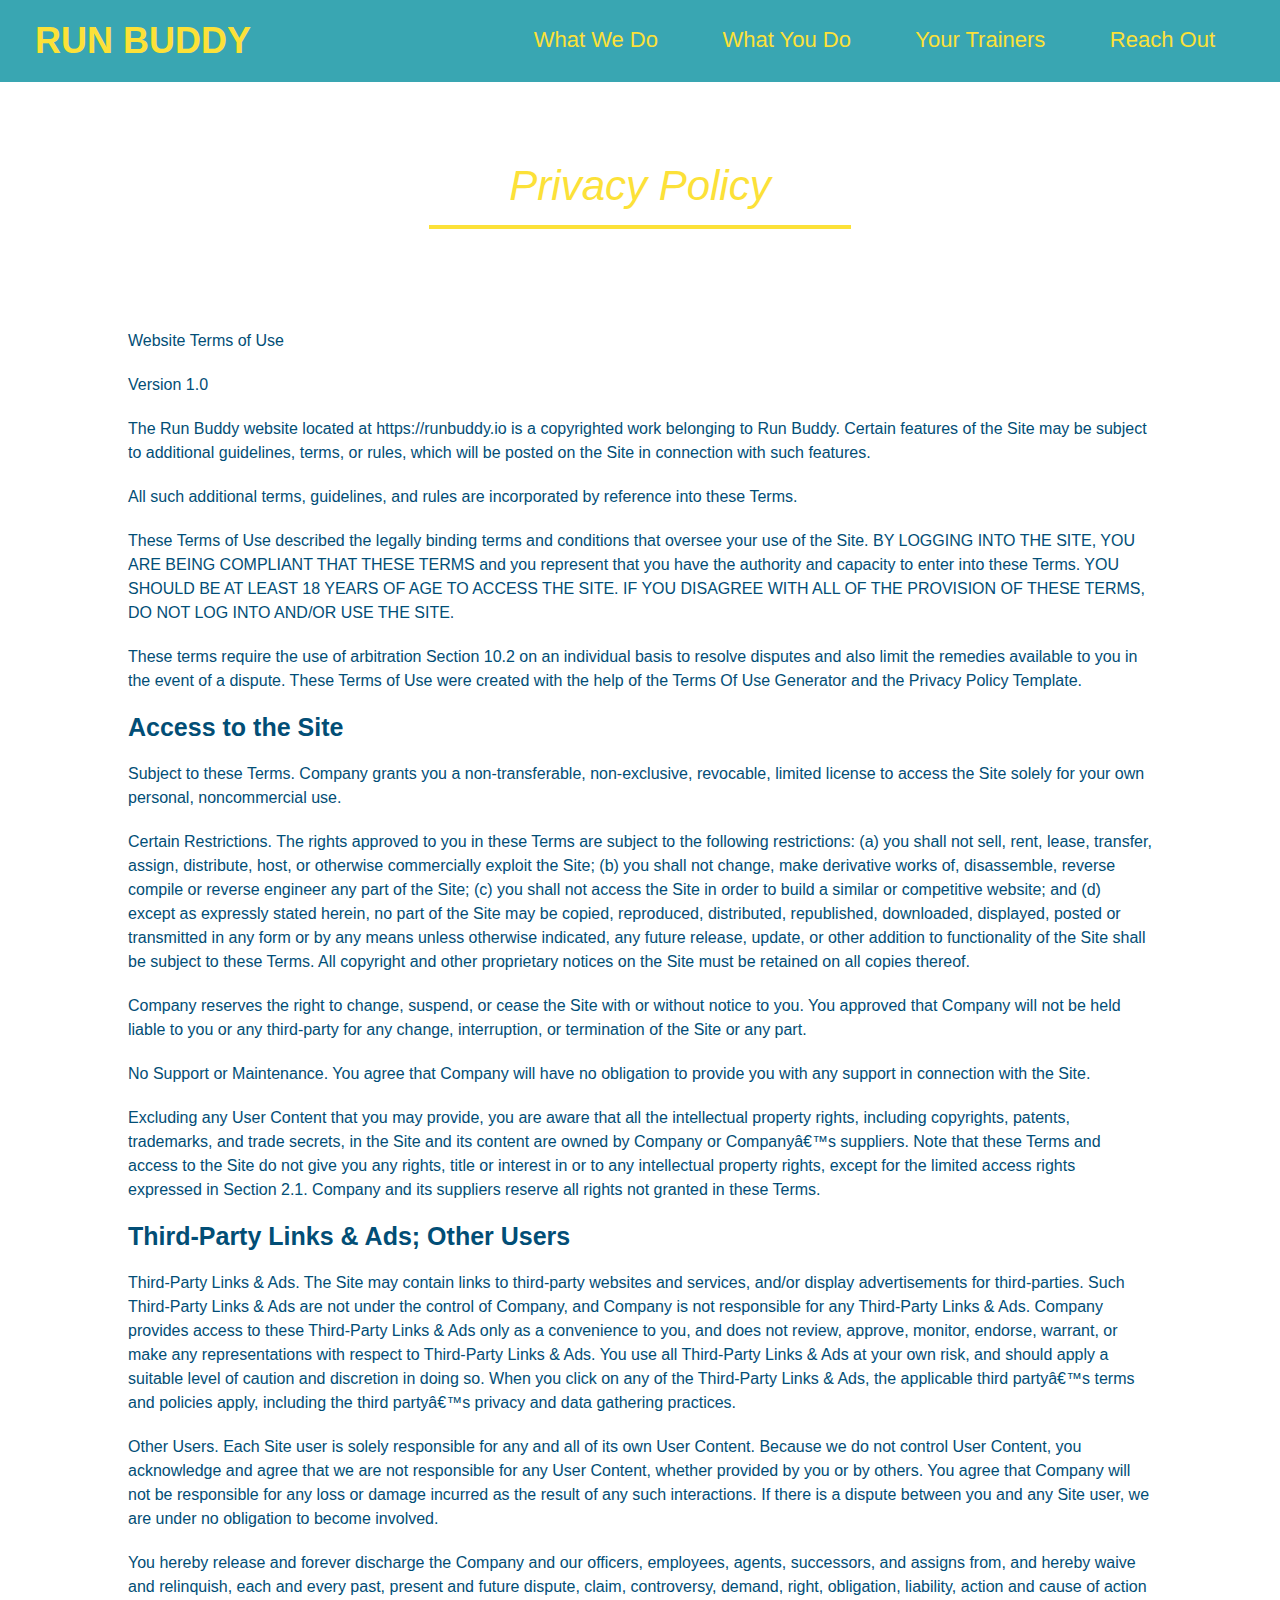
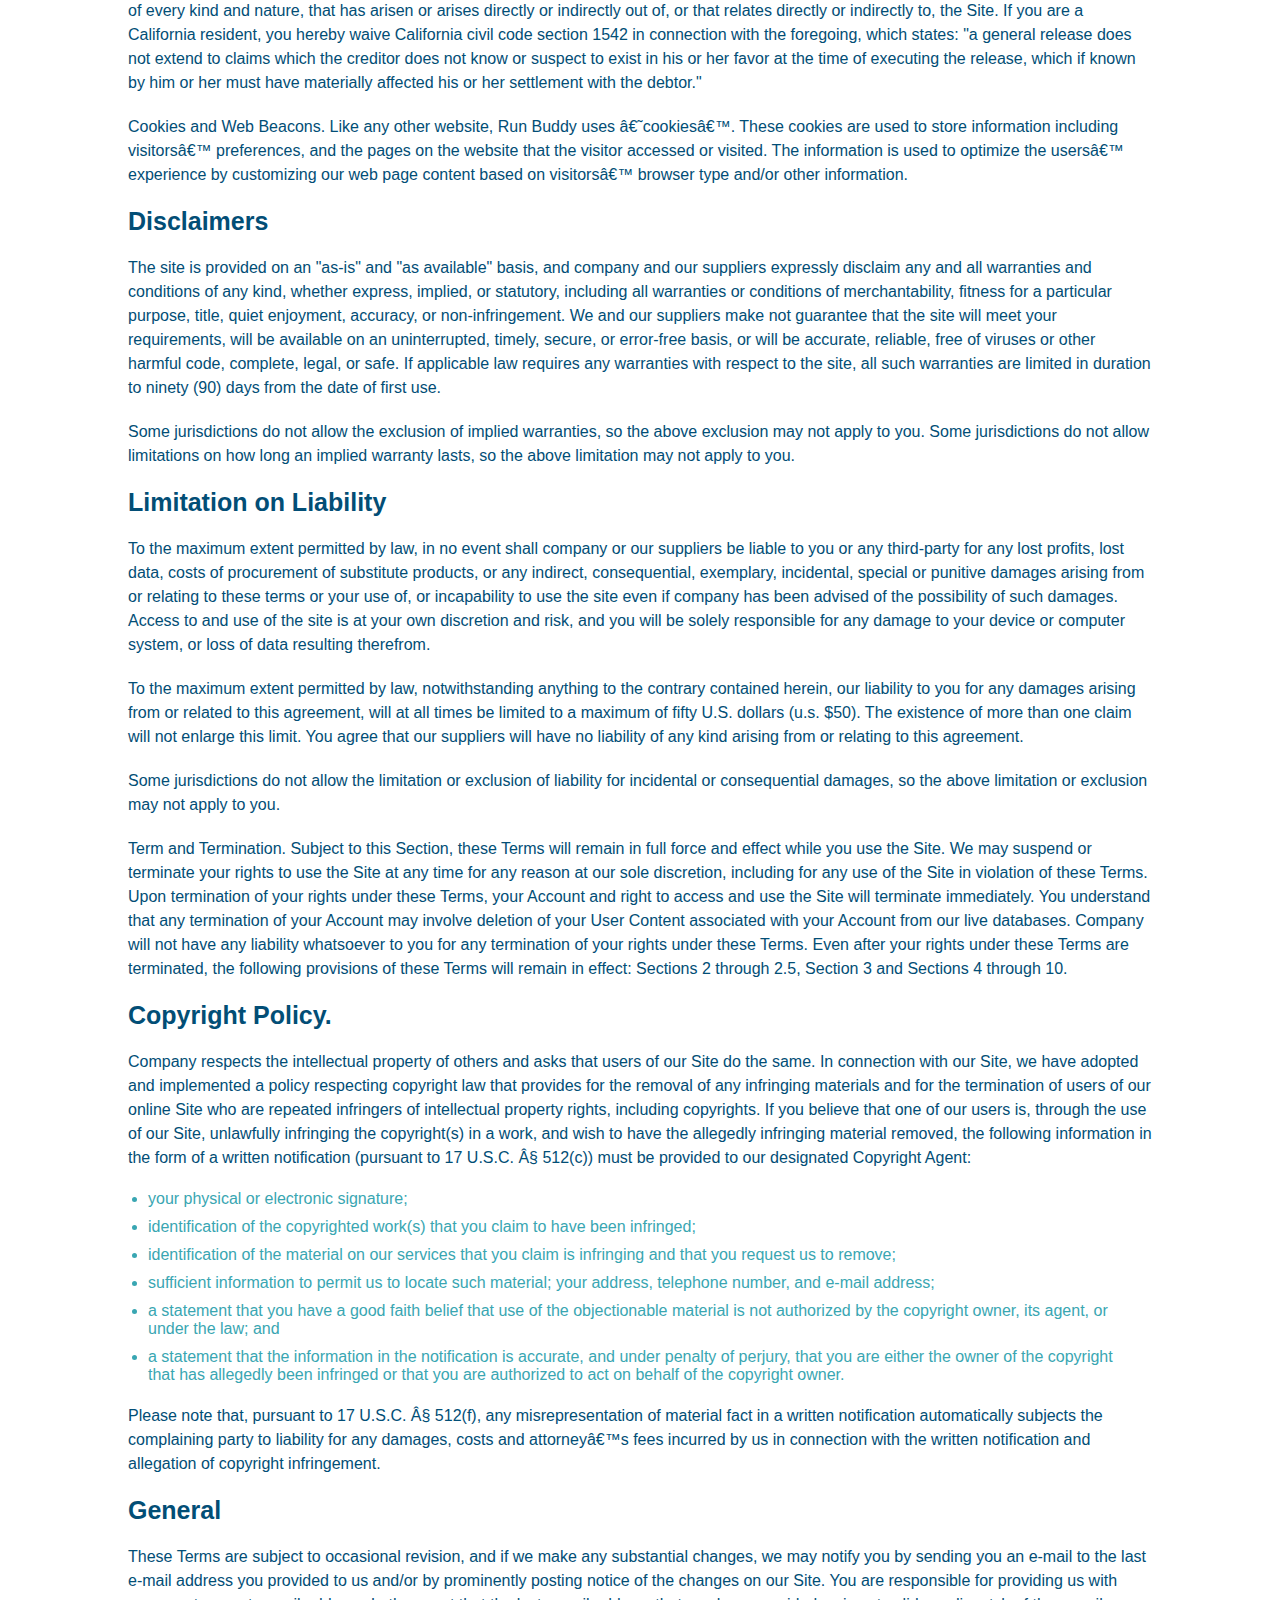
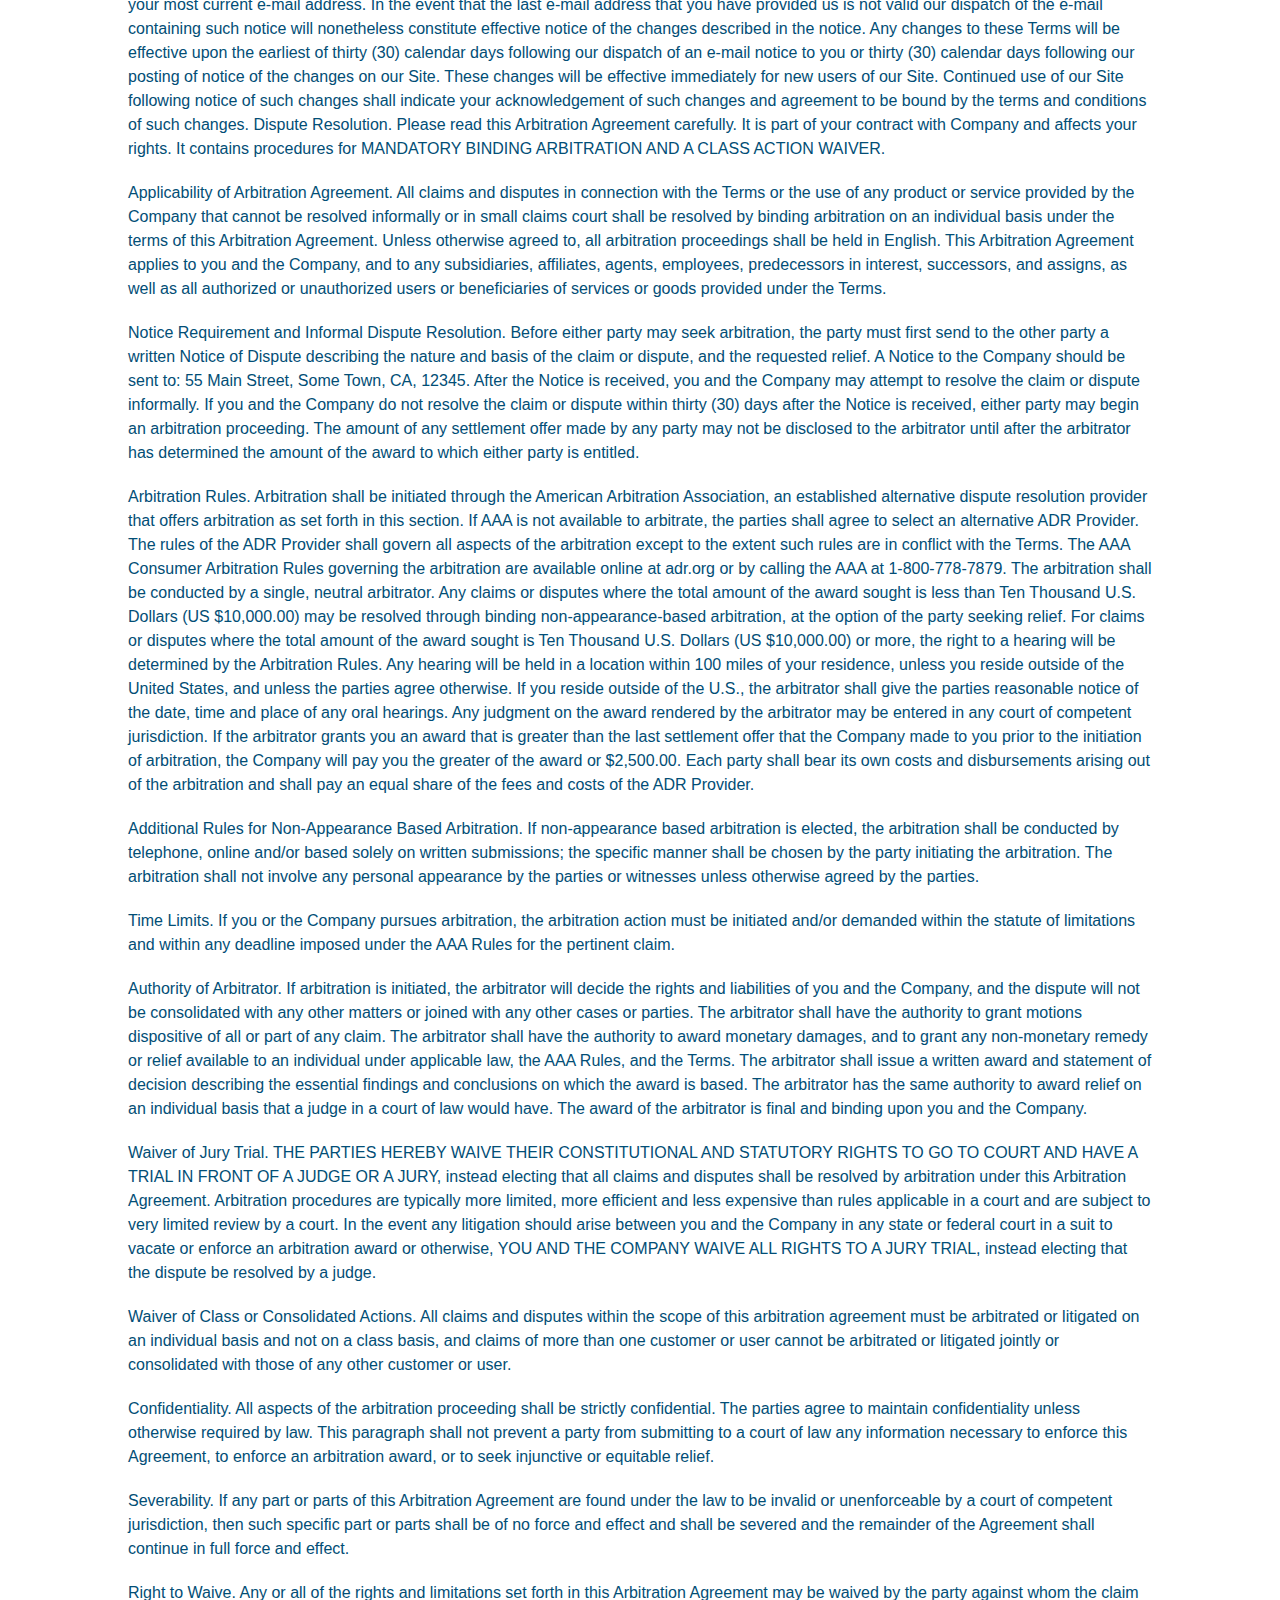
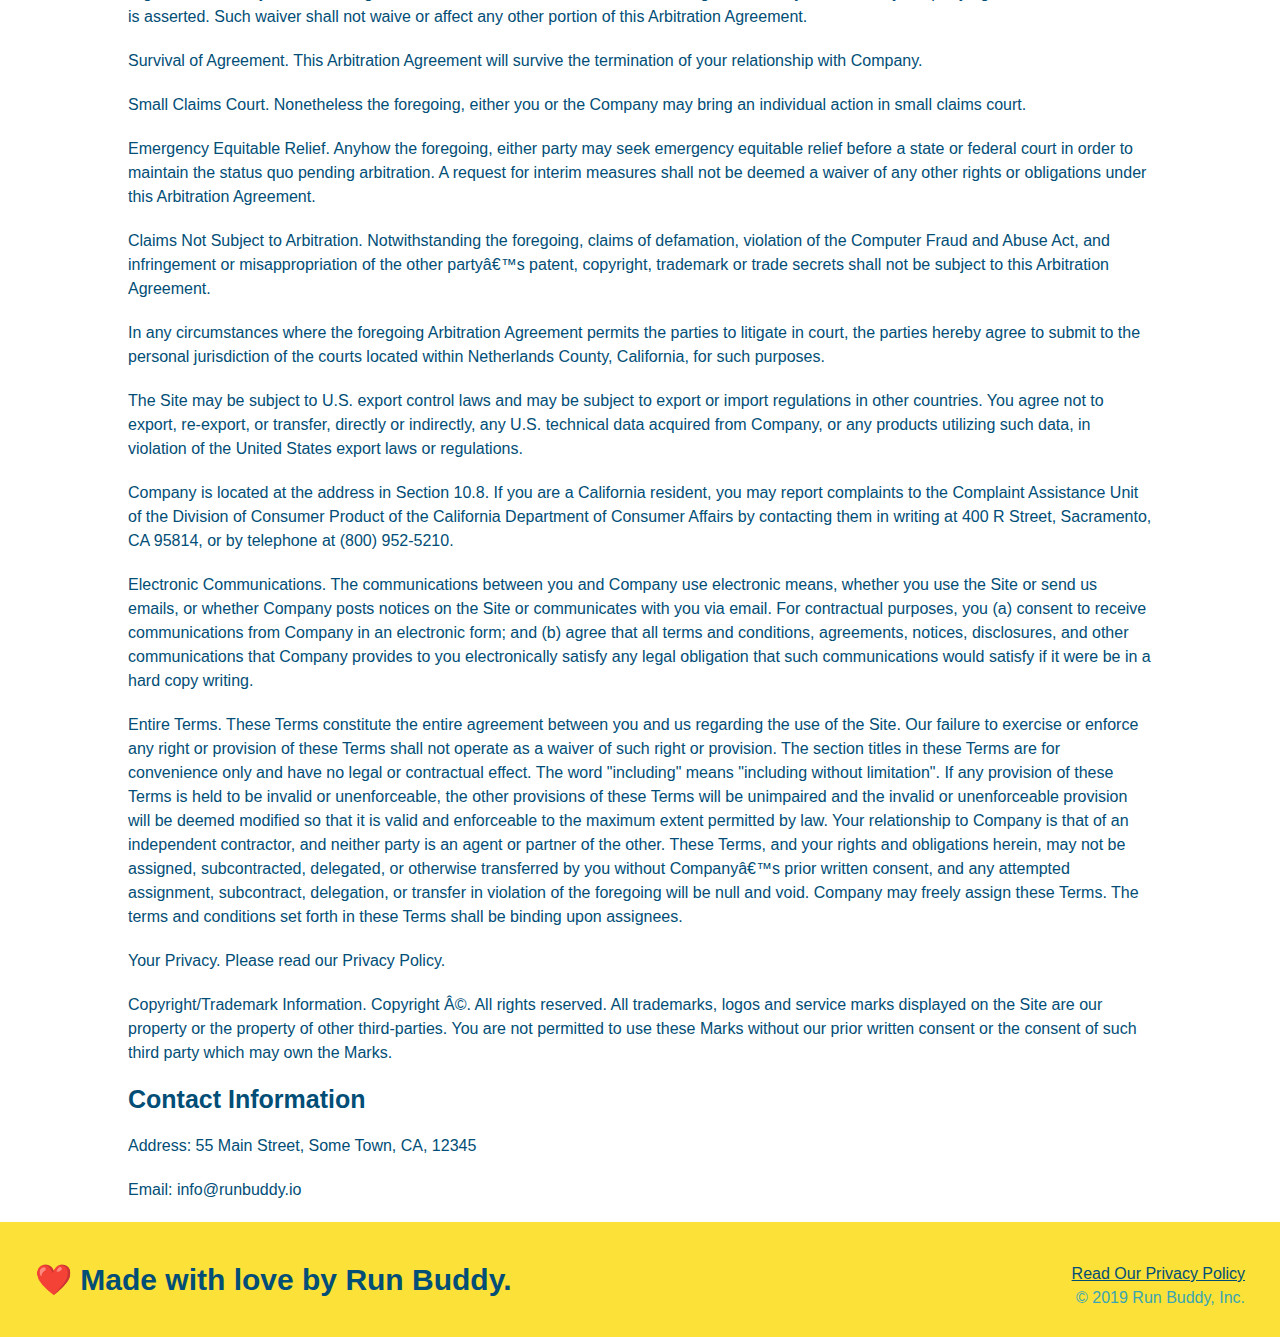
==== privacy-policy.html @ fd591a9f "privacy policy" ====
<!DOCTYPE html>
<html lang="en">
  <head>
    <meta charset="UTF-8" />
    <title>Privacy Policy - Run Buddy</title>
    <link rel="stylesheet" href="./assets/css/style.css" />
    <link rel="stylesheet" href="./assets/css/secondary-styles.css" />
  </head>
  <body>
    <header>
        <h1>RUN BUDDY</h1>
        <nav>
            <!-- Unordered list element -->
            <ul>
                <!-- List item element -->
                <li>
                    <!-- Anchor element -->
                    <a href="./index.html#what-we-do">What We Do</a>
                </li>
                <li>
                    <a href="./index.html#what-you-do">What You Do</a>
                </li>
                <li>
                    <a href="./index.html#your-trainers">Your Trainers</a>
                </li>
                <li>
                    <a href="./index.html#reach-out">Reach Out</a>
                </li>
            </ul>
        </nav>
    </header>
    <section class="hero">
        <h2 class="page-title">
            Privacy Policy
        </h2>
    </section>
    <article class="secondary-content">
        <p>
            Website Terms of Use
          </p>
    
          <p>
            Version 1.0
          </p>
    
          <p>
            The Run Buddy website located at https://runbuddy.io is a copyrighted work belonging to Run Buddy. Certain
            features of the Site may be subject to additional guidelines, terms, or rules, which will be posted on the Site
            in connection with such features.
          </p>
    
          <p>
            All such additional terms, guidelines, and rules are incorporated by reference into these Terms.
          </p>
    
          <p>
            These Terms of Use described the legally binding terms and conditions that oversee your use of the Site. BY
            LOGGING INTO THE SITE, YOU ARE BEING COMPLIANT THAT THESE TERMS and you represent that you have the authority
            and capacity to enter into these Terms. YOU SHOULD BE AT LEAST 18 YEARS OF AGE TO ACCESS THE SITE. IF YOU
            DISAGREE WITH ALL OF THE PROVISION OF THESE TERMS, DO NOT LOG INTO AND/OR USE THE SITE.
          </p>
    
          <p>
            These terms require the use of arbitration Section 10.2 on an individual basis to resolve disputes and also
            limit the remedies available to you in the event of a dispute. These Terms of Use were created with the help of
            the Terms Of Use Generator and the Privacy Policy Template.
          </p>
    
          <h3>
            Access to the Site
          </h3>
    
          <p>
            Subject to these Terms. Company grants you a non-transferable, non-exclusive, revocable, limited license to
            access the Site solely for your own personal, noncommercial use.
          </p>
    
          <p>
            Certain Restrictions. The rights approved to you in these Terms are subject to the following restrictions: (a)
            you shall not sell, rent, lease, transfer, assign, distribute, host, or otherwise commercially exploit the Site;
            (b) you shall not change, make derivative works of, disassemble, reverse compile or reverse engineer any part of
            the Site; (c) you shall not access the Site in order to build a similar or competitive website; and (d) except
            as expressly stated herein, no part of the Site may be copied, reproduced, distributed, republished, downloaded,
            displayed, posted or transmitted in any form or by any means unless otherwise indicated, any future release,
            update, or other addition to functionality of the Site shall be subject to these Terms. All copyright and other
            proprietary notices on the Site must be retained on all copies thereof.
          </p>
    
          <p>
            Company reserves the right to change, suspend, or cease the Site with or without notice to you. You approved
            that Company will not be held liable to you or any third-party for any change, interruption, or termination of
            the Site or any part.
          </p>
    
          <p>
            No Support or Maintenance. You agree that Company will have no obligation to provide you with any support in
            connection with the Site.
          </p>
    
          <p>
            Excluding any User Content that you may provide, you are aware that all the intellectual property rights,
            including copyrights, patents, trademarks, and trade secrets, in the Site and its content are owned by Company
            or Companyâ€™s suppliers. Note that these Terms and access to the Site do not give you any rights, title or
            interest in or to any intellectual property rights, except for the limited access rights expressed in Section
            2.1. Company and its suppliers reserve all rights not granted in these Terms.
          </p>
    
          <h3>
            Third-Party Links & Ads; Other Users
          </h3>
    
          <p>
            Third-Party Links & Ads. The Site may contain links to third-party websites and services, and/or display
            advertisements for third-parties. Such Third-Party Links & Ads are not under the control of Company, and Company
            is not responsible for any Third-Party Links & Ads. Company provides access to these Third-Party Links & Ads
            only as a convenience to you, and does not review, approve, monitor, endorse, warrant, or make any
            representations with respect to Third-Party Links & Ads. You use all Third-Party Links & Ads at your own risk,
            and should apply a suitable level of caution and discretion in doing so. When you click on any of the
            Third-Party Links & Ads, the applicable third partyâ€™s terms and policies apply, including the third partyâ€™s
            privacy and data gathering practices.
          </p>
    
          <p>
            Other Users. Each Site user is solely responsible for any and all of its own User Content. Because we do not
            control User Content, you acknowledge and agree that we are not responsible for any User Content, whether
            provided by you or by others. You agree that Company will not be responsible for any loss or damage incurred as
            the result of any such interactions. If there is a dispute between you and any Site user, we are under no
            obligation to become involved.
          </p>
    
          <p>
            You hereby release and forever discharge the Company and our officers, employees, agents, successors, and
            assigns from, and hereby waive and relinquish, each and every past, present and future dispute, claim,
            controversy, demand, right, obligation, liability, action and cause of action of every kind and nature, that has
            arisen or arises directly or indirectly out of, or that relates directly or indirectly to, the Site. If you are
            a California resident, you hereby waive California civil code section 1542 in connection with the foregoing,
            which states: "a general release does not extend to claims which the creditor does not know or suspect to exist
            in his or her favor at the time of executing the release, which if known by him or her must have materially
            affected his or her settlement with the debtor."
          </p>
    
          <p>
            Cookies and Web Beacons. Like any other website, Run Buddy uses â€˜cookiesâ€™. These cookies are used to store
            information including visitorsâ€™ preferences, and the pages on the website that the visitor accessed or visited.
            The information is used to optimize the usersâ€™ experience by customizing our web page content based on visitorsâ€™
            browser type and/or other information.
          </p>
    
          <h3>
            Disclaimers
          </h3>
    
          <p>
            The site is provided on an "as-is" and "as available" basis, and company and our suppliers expressly disclaim
            any and all warranties and conditions of any kind, whether express, implied, or statutory, including all
            warranties or conditions of merchantability, fitness for a particular purpose, title, quiet enjoyment, accuracy,
            or non-infringement. We and our suppliers make not guarantee that the site will meet your requirements, will be
            available on an uninterrupted, timely, secure, or error-free basis, or will be accurate, reliable, free of
            viruses or other harmful code, complete, legal, or safe. If applicable law requires any warranties with respect
            to the site, all such warranties are limited in duration to ninety (90) days from the date of first use.
          </p>
    
          <p>
            Some jurisdictions do not allow the exclusion of implied warranties, so the above exclusion may not apply to
            you. Some jurisdictions do not allow limitations on how long an implied warranty lasts, so the above limitation
            may not apply to you.
          </p>
    
          <h3>
            Limitation on Liability
          </h3>
    
          <p>
            To the maximum extent permitted by law, in no event shall company or our suppliers be liable to you or any
            third-party for any lost profits, lost data, costs of procurement of substitute products, or any indirect,
            consequential, exemplary, incidental, special or punitive damages arising from or relating to these terms or
            your use of, or incapability to use the site even if company has been advised of the possibility of such
            damages. Access to and use of the site is at your own discretion and risk, and you will be solely responsible
            for any damage to your device or computer system, or loss of data resulting therefrom.
          </p>
    
          <p>
            To the maximum extent permitted by law, notwithstanding anything to the contrary contained herein, our liability
            to you for any damages arising from or related to this agreement, will at all times be limited to a maximum of
            fifty U.S. dollars (u.s. $50). The existence of more than one claim will not enlarge this limit. You agree that
            our suppliers will have no liability of any kind arising from or relating to this agreement.
          </p>
    
          <p>
            Some jurisdictions do not allow the limitation or exclusion of liability for incidental or consequential
            damages, so the above limitation or exclusion may not apply to you.
          </p>
    
          <p>
            Term and Termination. Subject to this Section, these Terms will remain in full force and effect while you use
            the Site. We may suspend or terminate your rights to use the Site at any time for any reason at our sole
            discretion, including for any use of the Site in violation of these Terms. Upon termination of your rights under
            these Terms, your Account and right to access and use the Site will terminate immediately. You understand that
            any termination of your Account may involve deletion of your User Content associated with your Account from our
            live databases. Company will not have any liability whatsoever to you for any termination of your rights under
            these Terms. Even after your rights under these Terms are terminated, the following provisions of these Terms
            will remain in effect: Sections 2 through 2.5, Section 3 and Sections 4 through 10.
          </p>
    
          <h3>
            Copyright Policy.
          </h3>
    
          <p>
            Company respects the intellectual property of others and asks that users of our Site do the same. In connection
            with our Site, we have adopted and implemented a policy respecting copyright law that provides for the removal
            of any infringing materials and for the termination of users of our online Site who are repeated infringers of
            intellectual property rights, including copyrights. If you believe that one of our users is, through the use of
            our Site, unlawfully infringing the copyright(s) in a work, and wish to have the allegedly infringing material
            removed, the following information in the form of a written notification (pursuant to 17 U.S.C. Â§ 512(c)) must
            be provided to our designated Copyright Agent:
          </p>
    
          <ul>
            <li>
              your physical or electronic signature;
            </li>
            <li>
              identification of the copyrighted work(s) that you claim to have been infringed;
            </li>
            <li>
              identification of the material on our services that you claim is infringing and that you request us to remove;
            </li>
            <li>
              sufficient information to permit us to locate such material; your address, telephone number, and e-mail
              address;
            </li>
            <li>
              a statement that you have a good faith belief that use of the objectionable material is not authorized by the
              copyright owner, its agent, or under the law; and
            </li>
            <li>
              a statement that the information in the notification is accurate, and under penalty of perjury, that you are
              either the owner of the copyright that has allegedly been infringed or that you are authorized to act on
              behalf of the copyright owner.
            </li>
          </ul>
    
          <p>
            Please note that, pursuant to 17 U.S.C. Â§ 512(f), any misrepresentation of material fact in a written
            notification automatically subjects the complaining party to liability for any damages, costs and attorneyâ€™s
            fees incurred by us in connection with the written notification and allegation of copyright infringement.
          </p>
    
          <h3>
            General
          </h3>
    
          <p>
            These Terms are subject to occasional revision, and if we make any substantial changes, we may notify you by
            sending you an e-mail to the last e-mail address you provided to us and/or by prominently posting notice of the
            changes on our Site. You are responsible for providing us with your most current e-mail address. In the event
            that the last e-mail address that you have provided us is not valid our dispatch of the e-mail containing such
            notice will nonetheless constitute effective notice of the changes described in the notice. Any changes to these
            Terms will be effective upon the earliest of thirty (30) calendar days following our dispatch of an e-mail
            notice to you or thirty (30) calendar days following our posting of notice of the changes on our Site. These
            changes will be effective immediately for new users of our Site. Continued use of our Site following notice of
            such changes shall indicate your acknowledgement of such changes and agreement to be bound by the terms and
            conditions of such changes. Dispute Resolution. Please read this Arbitration Agreement carefully. It is part of
            your contract with Company and affects your rights. It contains procedures for MANDATORY BINDING ARBITRATION AND
            A CLASS ACTION WAIVER.
          </p>
    
          <p>
            Applicability of Arbitration Agreement. All claims and disputes in connection with the Terms or the use of any
            product or service provided by the Company that cannot be resolved informally or in small claims court shall be
            resolved by binding arbitration on an individual basis under the terms of this Arbitration Agreement. Unless
            otherwise agreed to, all arbitration proceedings shall be held in English. This Arbitration Agreement applies to
            you and the Company, and to any subsidiaries, affiliates, agents, employees, predecessors in interest,
            successors, and assigns, as well as all authorized or unauthorized users or beneficiaries of services or goods
            provided under the Terms.
          </p>
    
          <p>
            Notice Requirement and Informal Dispute Resolution. Before either party may seek arbitration, the party must
            first send to the other party a written Notice of Dispute describing the nature and basis of the claim or
            dispute, and the requested relief. A Notice to the Company should be sent to: 55 Main Street, Some Town, CA,
            12345. After the Notice is received, you and the Company may attempt to resolve the claim or dispute informally.
            If you and the Company do not resolve the claim or dispute within thirty (30) days after the Notice is received,
            either party may begin an arbitration proceeding. The amount of any settlement offer made by any party may not
            be disclosed to the arbitrator until after the arbitrator has determined the amount of the award to which either
            party is entitled.
          </p>
    
          <p>
            Arbitration Rules. Arbitration shall be initiated through the American Arbitration Association, an established
            alternative dispute resolution provider that offers arbitration as set forth in this section. If AAA is not
            available to arbitrate, the parties shall agree to select an alternative ADR Provider. The rules of the ADR
            Provider shall govern all aspects of the arbitration except to the extent such rules are in conflict with the
            Terms. The AAA Consumer Arbitration Rules governing the arbitration are available online at adr.org or by
            calling the AAA at 1-800-778-7879. The arbitration shall be conducted by a single, neutral arbitrator. Any
            claims or disputes where the total amount of the award sought is less than Ten Thousand U.S. Dollars (US
            $10,000.00) may be resolved through binding non-appearance-based arbitration, at the option of the party seeking
            relief. For claims or disputes where the total amount of the award sought is Ten Thousand U.S. Dollars (US
            $10,000.00) or more, the right to a hearing will be determined by the Arbitration Rules. Any hearing will be
            held in a location within 100 miles of your residence, unless you reside outside of the United States, and
            unless the parties agree otherwise. If you reside outside of the U.S., the arbitrator shall give the parties
            reasonable notice of the date, time and place of any oral hearings. Any judgment on the award rendered by the
            arbitrator may be entered in any court of competent jurisdiction. If the arbitrator grants you an award that is
            greater than the last settlement offer that the Company made to you prior to the initiation of arbitration, the
            Company will pay you the greater of the award or $2,500.00. Each party shall bear its own costs and
            disbursements arising out of the arbitration and shall pay an equal share of the fees and costs of the ADR
            Provider.
          </p>
    
          <p>
            Additional Rules for Non-Appearance Based Arbitration. If non-appearance based arbitration is elected, the
            arbitration shall be conducted by telephone, online and/or based solely on written submissions; the specific
            manner shall be chosen by the party initiating the arbitration. The arbitration shall not involve any personal
            appearance by the parties or witnesses unless otherwise agreed by the parties.
          </p>
    
          <p>
            Time Limits. If you or the Company pursues arbitration, the arbitration action must be initiated and/or demanded
            within the statute of limitations and within any deadline imposed under the AAA Rules for the pertinent claim.
          </p>
    
          <p>
            Authority of Arbitrator. If arbitration is initiated, the arbitrator will decide the rights and liabilities of
            you and the Company, and the dispute will not be consolidated with any other matters or joined with any other
            cases or parties. The arbitrator shall have the authority to grant motions dispositive of all or part of any
            claim. The arbitrator shall have the authority to award monetary damages, and to grant any non-monetary remedy
            or relief available to an individual under applicable law, the AAA Rules, and the Terms. The arbitrator shall
            issue a written award and statement of decision describing the essential findings and conclusions on which the
            award is based. The arbitrator has the same authority to award relief on an individual basis that a judge in a
            court of law would have. The award of the arbitrator is final and binding upon you and the Company.
          </p>
    
          <p>
            Waiver of Jury Trial. THE PARTIES HEREBY WAIVE THEIR CONSTITUTIONAL AND STATUTORY RIGHTS TO GO TO COURT AND HAVE
            A TRIAL IN FRONT OF A JUDGE OR A JURY, instead electing that all claims and disputes shall be resolved by
            arbitration under this Arbitration Agreement. Arbitration procedures are typically more limited, more efficient
            and less expensive than rules applicable in a court and are subject to very limited review by a court. In the
            event any litigation should arise between you and the Company in any state or federal court in a suit to vacate
            or enforce an arbitration award or otherwise, YOU AND THE COMPANY WAIVE ALL RIGHTS TO A JURY TRIAL, instead
            electing that the dispute be resolved by a judge.
          </p>
    
          <p>
            Waiver of Class or Consolidated Actions. All claims and disputes within the scope of this arbitration agreement
            must be arbitrated or litigated on an individual basis and not on a class basis, and claims of more than one
            customer or user cannot be arbitrated or litigated jointly or consolidated with those of any other customer or
            user.
          </p>
    
          <p>
            Confidentiality. All aspects of the arbitration proceeding shall be strictly confidential. The parties agree to
            maintain confidentiality unless otherwise required by law. This paragraph shall not prevent a party from
            submitting to a court of law any information necessary to enforce this Agreement, to enforce an arbitration
            award, or to seek injunctive or equitable relief.
          </p>
    
          <p>
            Severability. If any part or parts of this Arbitration Agreement are found under the law to be invalid or
            unenforceable by a court of competent jurisdiction, then such specific part or parts shall be of no force and
            effect and shall be severed and the remainder of the Agreement shall continue in full force and effect.
          </p>
    
          <p>
            Right to Waive. Any or all of the rights and limitations set forth in this Arbitration Agreement may be waived
            by the party against whom the claim is asserted. Such waiver shall not waive or affect any other portion of this
            Arbitration Agreement.
          </p>
    
          <p>
            Survival of Agreement. This Arbitration Agreement will survive the termination of your relationship with
            Company.
          </p>
    
          <p>
            Small Claims Court. Nonetheless the foregoing, either you or the Company may bring an individual action in small
            claims court.
          </p>
    
          <p>
            Emergency Equitable Relief. Anyhow the foregoing, either party may seek emergency equitable relief before a
            state or federal court in order to maintain the status quo pending arbitration. A request for interim measures
            shall not be deemed a waiver of any other rights or obligations under this Arbitration Agreement.
          </p>
    
          <p>
            Claims Not Subject to Arbitration. Notwithstanding the foregoing, claims of defamation, violation of the
            Computer Fraud and Abuse Act, and infringement or misappropriation of the other partyâ€™s patent, copyright,
            trademark or trade secrets shall not be subject to this Arbitration Agreement.
          </p>
    
          <p>
            In any circumstances where the foregoing Arbitration Agreement permits the parties to litigate in court, the
            parties hereby agree to submit to the personal jurisdiction of the courts located within Netherlands County,
            California, for such purposes.
          </p>
    
          <p>
            The Site may be subject to U.S. export control laws and may be subject to export or import regulations in other
            countries. You agree not to export, re-export, or transfer, directly or indirectly, any U.S. technical data
            acquired from Company, or any products utilizing such data, in violation of the United States export laws or
            regulations.
          </p>
    
          <p>
            Company is located at the address in Section 10.8. If you are a California resident, you may report complaints
            to the Complaint Assistance Unit of the Division of Consumer Product of the California Department of Consumer
            Affairs by contacting them in writing at 400 R Street, Sacramento, CA 95814, or by telephone at (800) 952-5210.
          </p>
    
          <p>
            Electronic Communications. The communications between you and Company use electronic means, whether you use the
            Site or send us emails, or whether Company posts notices on the Site or communicates with you via email. For
            contractual purposes, you (a) consent to receive communications from Company in an electronic form; and (b)
            agree that all terms and conditions, agreements, notices, disclosures, and other communications that Company
            provides to you electronically satisfy any legal obligation that such communications would satisfy if it were be
            in a hard copy writing.
          </p>
    
          <p>
            Entire Terms. These Terms constitute the entire agreement between you and us regarding the use of the Site. Our
            failure to exercise or enforce any right or provision of these Terms shall not operate as a waiver of such right
            or provision. The section titles in these Terms are for convenience only and have no legal or contractual
            effect. The word "including" means "including without limitation". If any provision of these Terms is held to be
            invalid or unenforceable, the other provisions of these Terms will be unimpaired and the invalid or
            unenforceable provision will be deemed modified so that it is valid and enforceable to the maximum extent
            permitted by law. Your relationship to Company is that of an independent contractor, and neither party is an
            agent or partner of the other. These Terms, and your rights and obligations herein, may not be assigned,
            subcontracted, delegated, or otherwise transferred by you without Companyâ€™s prior written consent, and any
            attempted assignment, subcontract, delegation, or transfer in violation of the foregoing will be null and void.
            Company may freely assign these Terms. The terms and conditions set forth in these Terms shall be binding upon
            assignees.
          </p>
    
          <p>
            Your Privacy. Please read our Privacy Policy.
          </p>
    
          <p>
            Copyright/Trademark Information. Copyright Â©. All rights reserved. All trademarks, logos and service marks
            displayed on the Site are our property or the property of other third-parties. You are not permitted to use
            these Marks without our prior written consent or the consent of such third party which may own the Marks.
          </p>
    
          <h3>
            Contact Information
          </h3>
    
          <p>
            Address: 55 Main Street, Some Town, CA, 12345
          </p>
    
          <p>
            Email: info@runbuddy.io
          </p>
    
    </article>
    <footer>
        <h2>❤️ Made with love by Run Buddy.</h2>
        <div>
            <a href="#">Read Our Privacy Policy</a><br />
            &copy; 2019 Run Buddy, Inc.
        </div>
    </footer>
  </body>
</html>
---- assets/css/style.css ----
* {
  margin: 0;
  padding: 0;
  box-sizing: border-box;
}

body {
    font-family: Helvetica, Arial, sans-serif; 
    color: #39a6b2;
  }
 
  /*  apply styles to <header> */
header {
  padding: 20px 35px;
  background-color: #39a6b2;
}

header h1 {
  font-weight: bold;
  font-size: 36px;
  color: #fce138;
  margin: 0;
  display: inline;
}

header a {
  text-decoration: none;
  color: #fce138;
}

header nav {
  float: right;
  margin: 7px 0;
}

header nav ul li {
  display:inline;
}

header nav ul li a {
  margin: 0 30px;
  font-weight: lighter;
  font-size: 22px;
}

footer {
  background: #fce138;
  width: 100%;
  padding: 40px 35px;
}

footer h2 {
  display: inline;
  color: #024e76;
  font-size: 30px;
  margin: 0;
}

footer div {
  float: right;
  line-height: 1.5;
  text-align: right;
}

footer a {
  color: #024e76;
}

section {
  padding: 60px;
}

/* Hero Style Start */
.hero {
  background-image: url("https://static.fullstack-bootcamp.com/module-1/hero-bg.jpg");
  height: 600px;
  background-size: cover;
  background-position: center;
  position: relative;
}
.hero-form {
  background-color: #fce138;
  padding: 20px;
  width: 500px;
  color: #024e76;
  border: solid 3px #024e76;
  position:absolute;
  bottom: 120px;
  right: 140px;
}
h3 {
  font-size: x-large;
  margin: 0;
}
.hero-form p {
  margin: 5px 0 15px 0;
}
.form-input {
  border: 1px solid #024e76;
  display: block;
  padding: 7px 15px;
  font-size: 16px;
  color: #024e76;
  width: 100%;
  margin-bottom: 15px;
}
.hero-form label {
  margin: 0 5px;
}
.hero-form button {
  color: #fce138;
  background-color: #024e76;
  border: none;
  padding: 10px 20px;
  font-size: 16px;
}
/* Hero Style End */

.intro {
  text-align: center;
}

.intro p {
  line-height: 1.7;
  color: #39a6b2;
  width: 80%;
  font-size: 20px;
  margin: 0 auto;
}

.steps {
  text-align: center;
  background: #fce138;
}

.steps div {
  margin-bottom: 80px;
}

.steps img {
  width: 15%;
  margin: 10px 0;
}

.steps h3 {
  color: #024e76;
  font-size: 46px;
  margin-top: 10px;
}

.steps p {
  color: #39a6b2;
  font-size: 23px;
}

.steps span {
  font-size: 38px;
}

.section-title {
  font-size: 55px;
  color: #024e76;
  margin-bottom: 35px;
  padding: 0 100px 20px 100px;
  display: inline-block;
  border-bottom: 3px solid;
}

.primary-border {
  border-color: #fce138;
}

.secondary-border {
  border-color: #39a6b2;
}

.trainers {
  text-align: center;
}

.trainer {
  width:  900px;
  margin: 0 auto 30px auto;
  background: #024e76;
  color: #fce138;
  overflow: auto;
}

.trainer img {
  width: 35%;
  float: left;
}

.trainer-bio {
  padding: 35px;
  float: left;
  width: 65%;
}

.text-left {
  text-align: left;
}

.text-right {
  text-align: right;
}

.trainer-bio h3 {
  font-size: 32px;
  margin-bottom: 8px;
}

.trainer-bio h4 {
  font-weight: lighter;
  font-size: 26px;
  margin-bottom: 25px;
}

.trainer-bio p {
  font-size: 17px;
  line-height: 1.3;
}

/* REACH OUT STYLES START */
.contact {
  text-align: center;
  background: #024e76;
}

.contact h2 {
  color: #fce138;
}

.contact-info iframe {
  width: 400px;
  height: 400px;
}

.contact-info div {
  width: 410px;
  display: inline-block;
  vertical-align: middle;
  text-align: left;
  margin: 30px 0 0 60px;
  color: white;
}

.contact-info h3 {
  color: #fce138;
  font-size: 32px;
}

.contact-info p, .contact-info address {
  margin: 20px 0;
  line-height: 1.5;
  font-size: 20px;
  font-style: normal;
}

.contact-info a {
  color: #fce138;
}

/* REACH OUT STYLES END */
---- assets/css/secondary-styles.css ----
/* homepage hero */
.hero {
    margin: 20px;
    background-color: white;
    font-size: 20px;
    color: blue;
  }
  
  /* secondary page hero */
.hero-secondary {
    margin: 20px;
    background-color: black;
    font-size: 20px;
    color: red;
  }
  
.hero {
    background-position: bottom;
    height: auto;
    text-align: center;
    margin-bottom: 40px;
  }
.page-title {
    color: #fce138;
    display: inline-block;
    border-bottom: 4px solid #fce138;
    padding: 0 80px 15px 80px;
    font-weight: normal;
    font-size: 42px;
    font-style: italic;
}

.secondary-content {
    width: 80%;
    margin: auto;
    color: #024e76;
}

.secondary-content h3 {
    font-size: 25px;
    margin: 20px 0 20px 0;
}

.secondary-content p {
    font-size: 16px;
    line-height: 1.5;
    margin: 20px 0 20px 0;
}

.secondary-content ul {
    margin: 15px 20px 15px 20px;
}

.secondary-content li {
    color: #39a6b2;
    margin: 10px 0 10px 0;
}
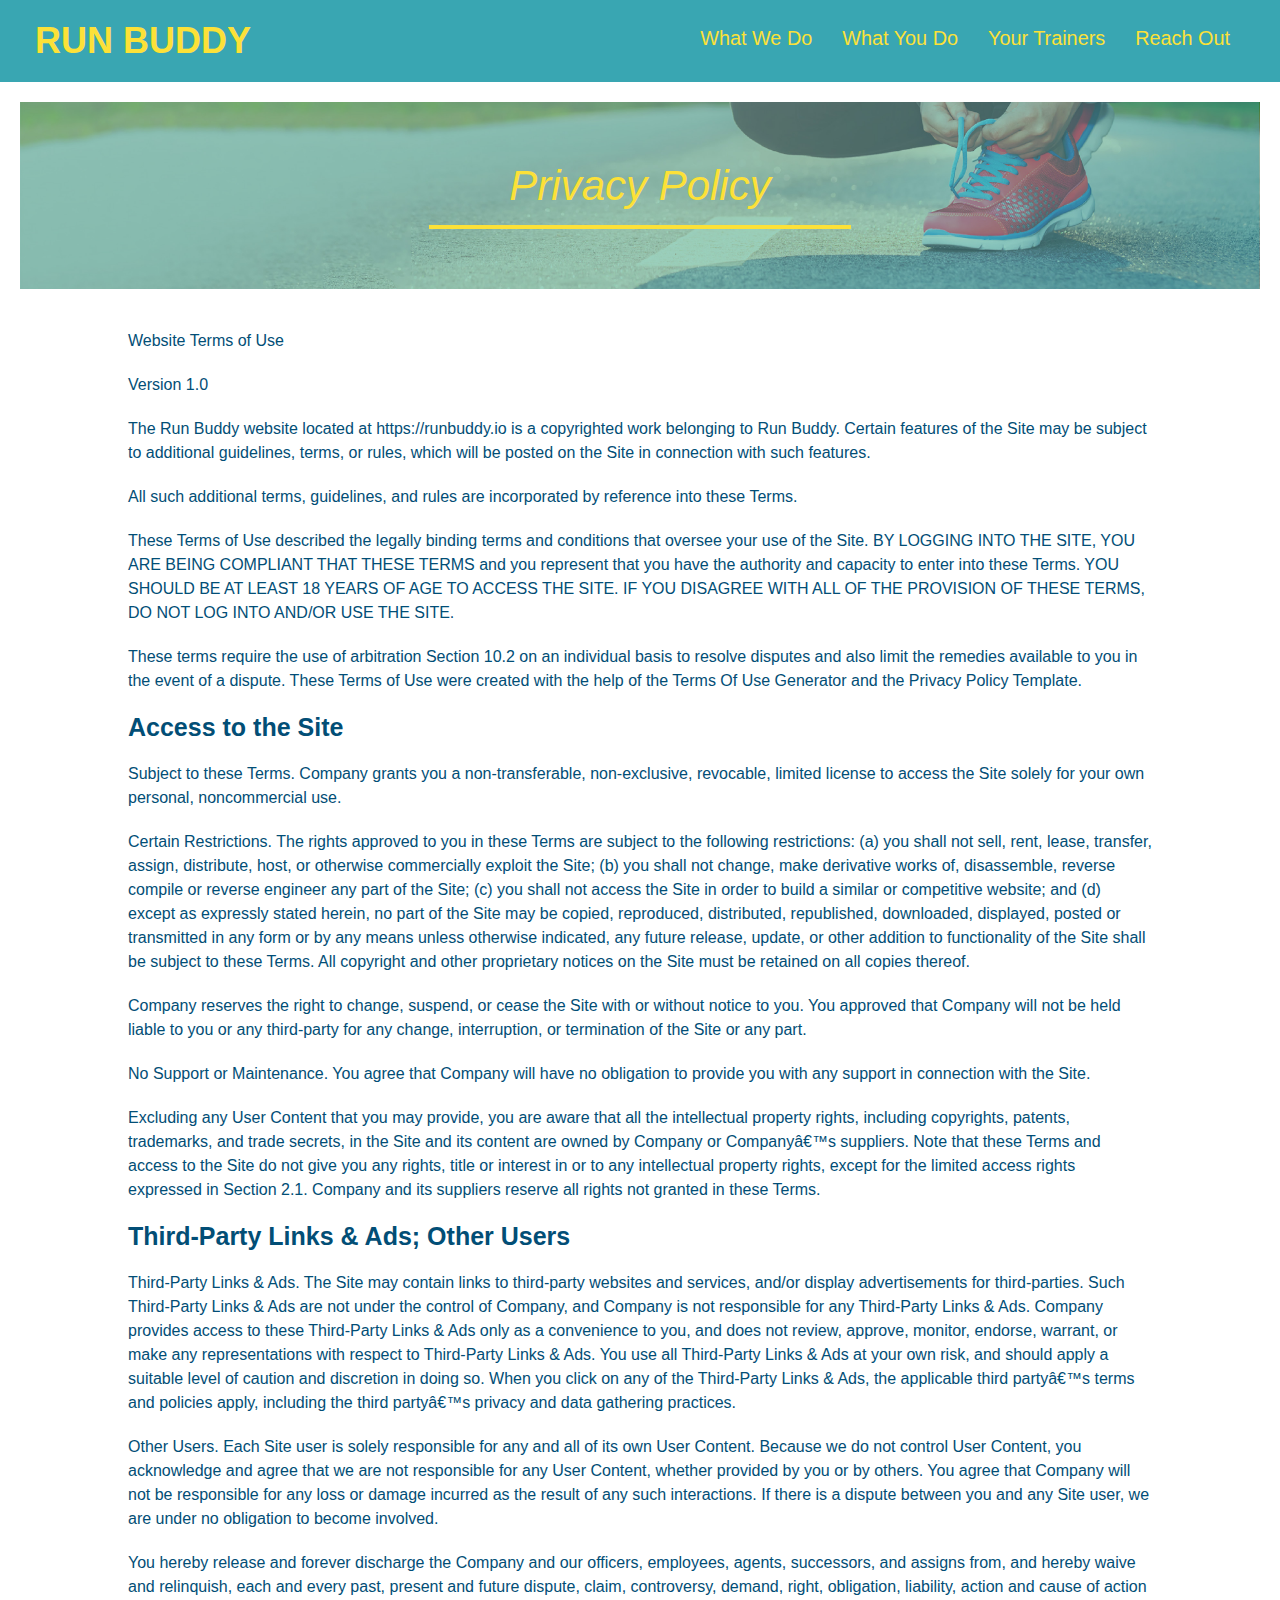
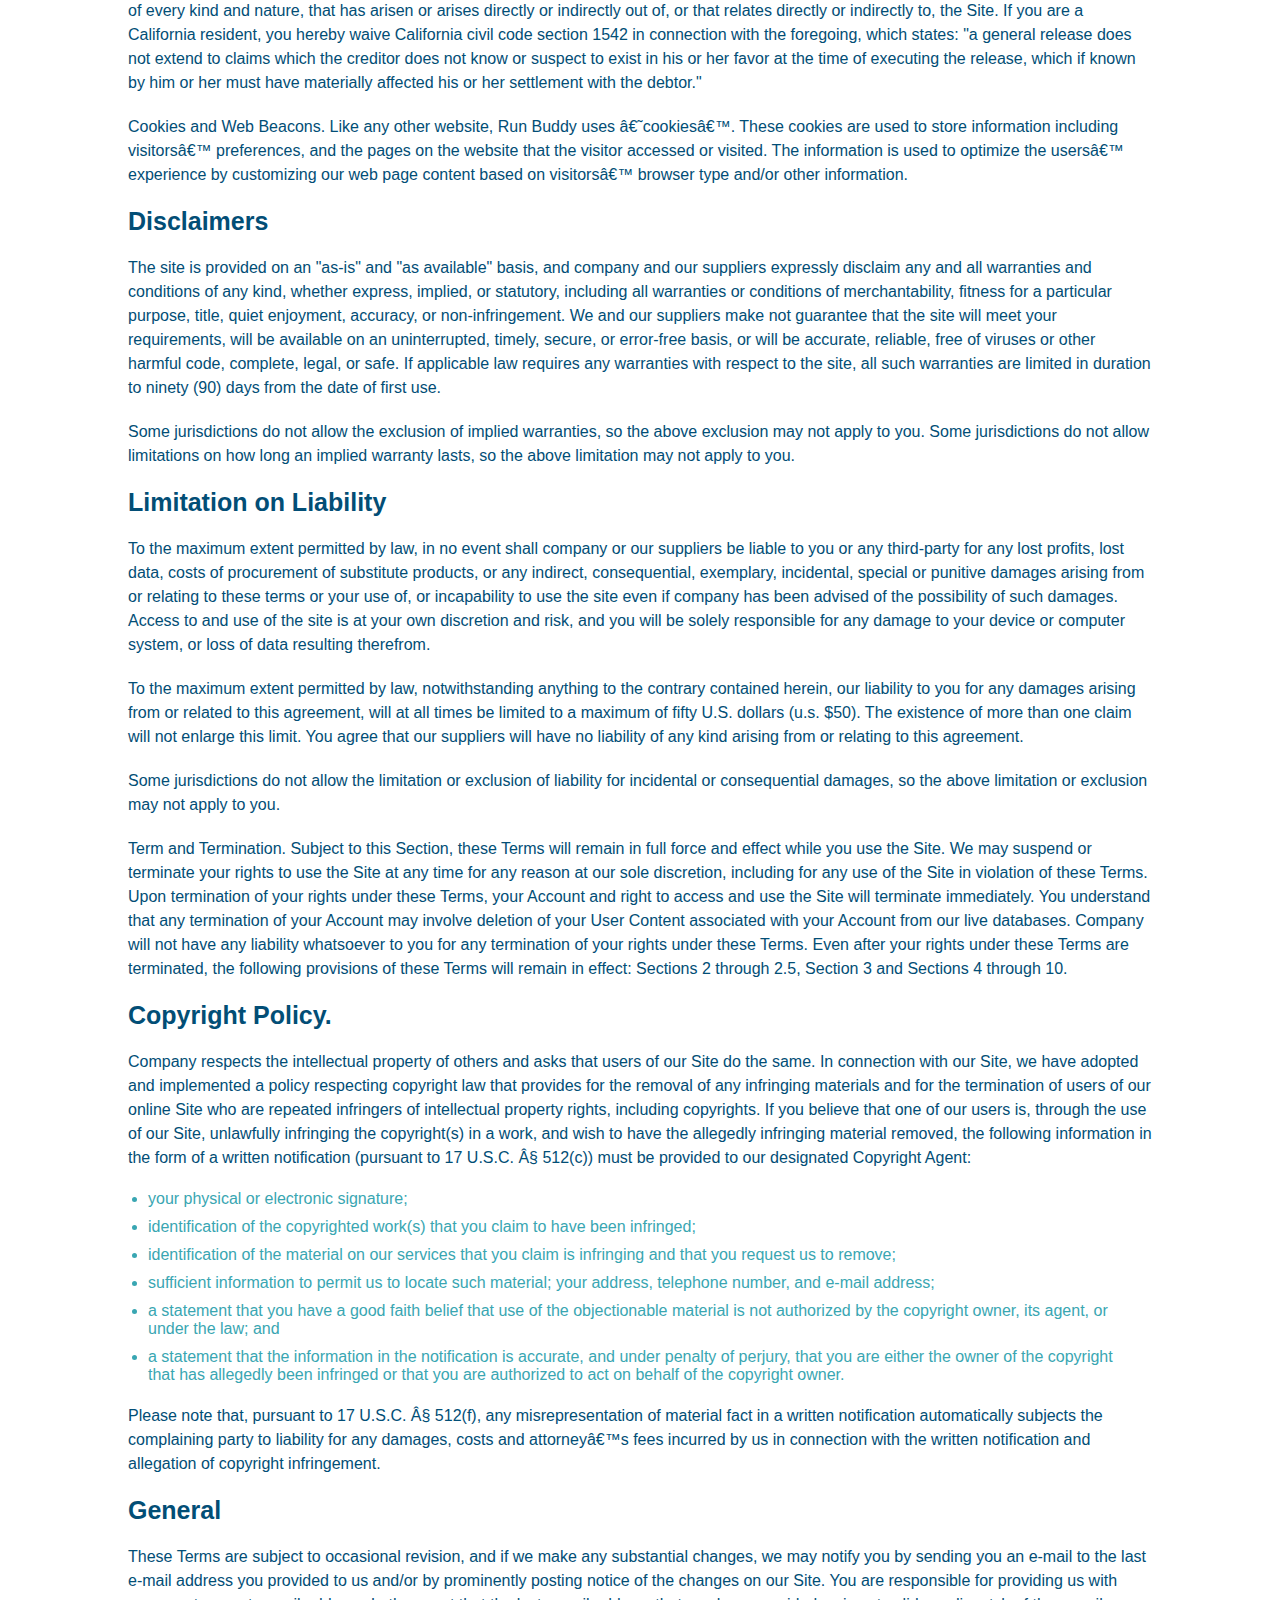
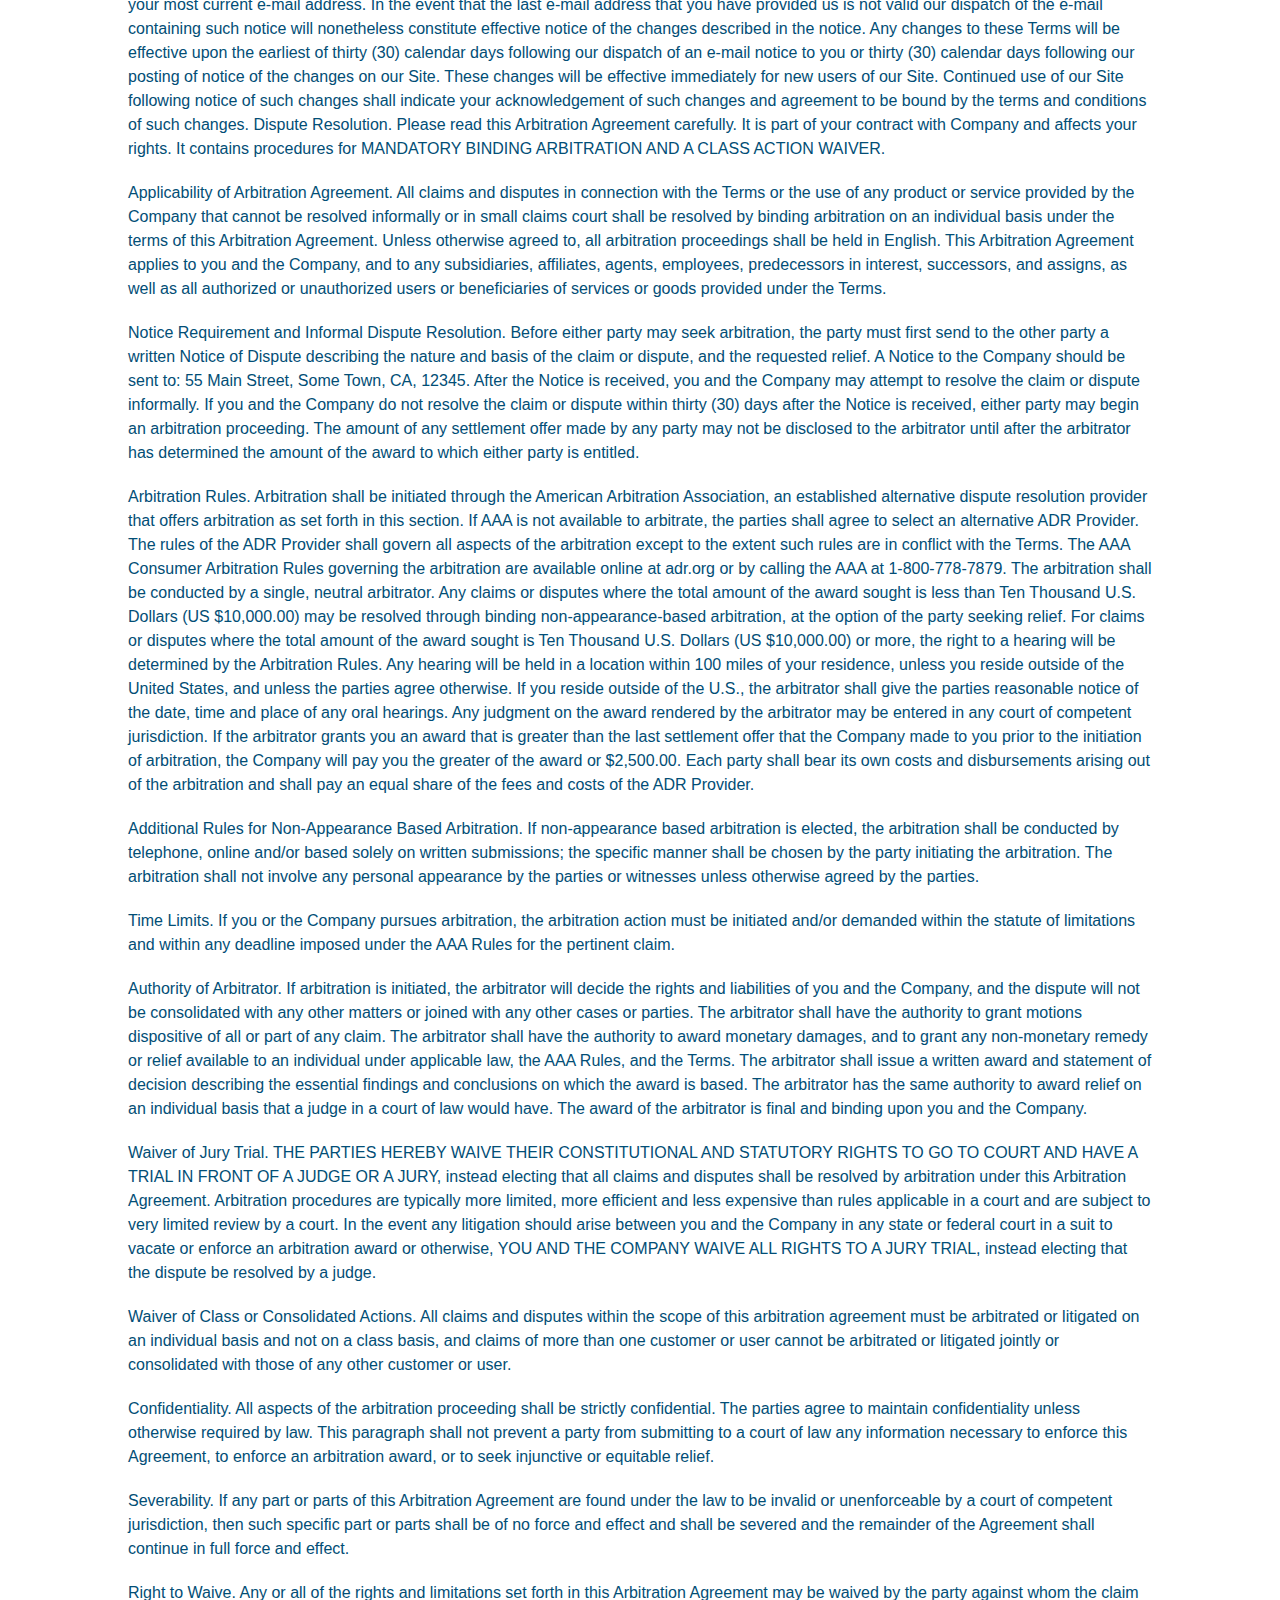
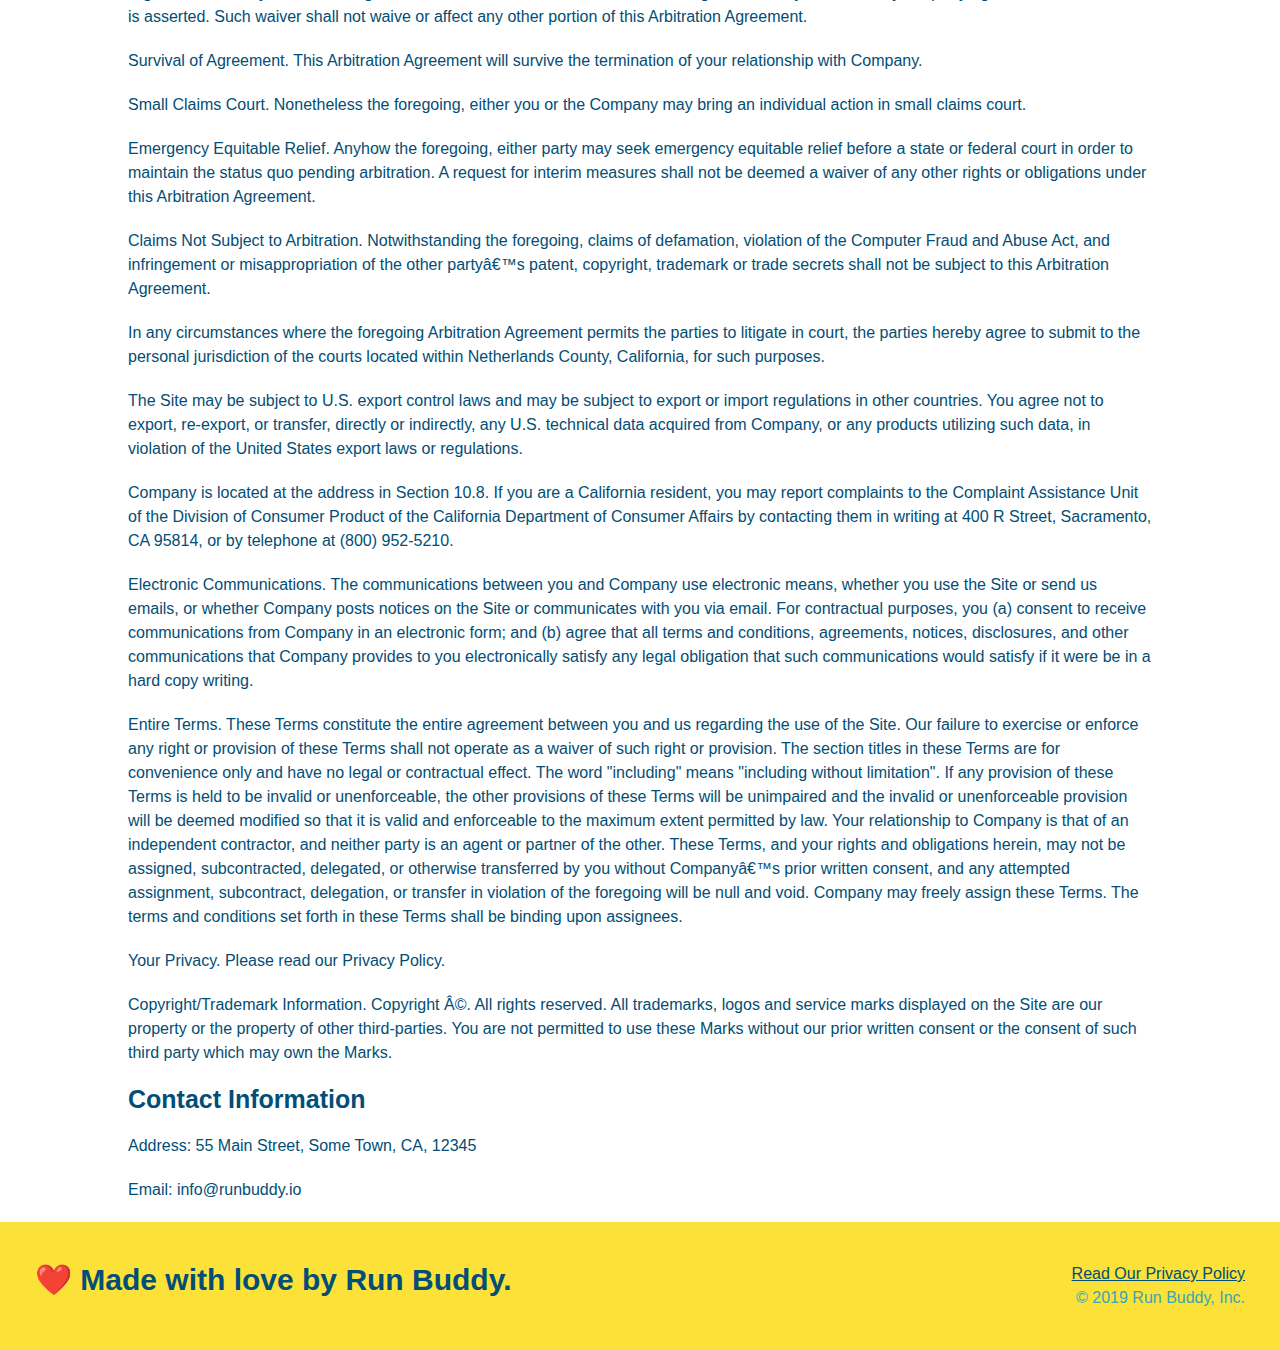
==== commit eaef9b8f: "media queries" ====
--- a/privacy-policy.html
+++ b/privacy-policy.html
@@ -2,6 +2,7 @@
 <html lang="en">
   <head>
     <meta charset="UTF-8" />
+    <meta name="viewport" content="width=device-width, initial-scale=1.0" />
     <title>Privacy Policy - Run Buddy</title>
     <link rel="stylesheet" href="./assets/css/style.css" />
     <link rel="stylesheet" href="./assets/css/secondary-styles.css" />
--- a/assets/css/style.css
+++ b/assets/css/style.css
@@ -7,12 +7,19 @@
 body {
     font-family: Helvetica, Arial, sans-serif; 
     color: #39a6b2;
+  }
+
+  .flex-row {
+    display:flex;
   }
  
   /*  apply styles to <header> */
 header {
   padding: 20px 35px;
   background-color: #39a6b2;
+  display: flex;
+  justify-content: space-between;
+  flex-wrap: wrap;
 }
 
 header h1 {
@@ -20,7 +27,6 @@
   font-size: 36px;
   color: #fce138;
   margin: 0;
-  display: inline;
 }
 
 header a {
@@ -29,35 +35,39 @@
 }
 
 header nav {
-  float: right;
   margin: 7px 0;
 }
 
-header nav ul li {
-  display:inline;
+header nav ul {
+  display: flex;
+  flex-wrap: wrap;
+  justify-content: space-between;
+  align-items: center;
+  list-style: none;
 }
 
 header nav ul li a {
-  margin: 0 30px;
+  padding: 10px 15px;
   font-weight: lighter;
-  font-size: 22px;
+  font-size: 1.55vw;
 }
 
 footer {
   background: #fce138;
   width: 100%;
   padding: 40px 35px;
+  display: flex;
+  justify-content: space-between;
+  flex-wrap: wrap;
 }
 
 footer h2 {
-  display: inline;
   color: #024e76;
   font-size: 30px;
   margin: 0;
 }
 
 footer div {
-  float: right;
   line-height: 1.5;
   text-align: right;
 }
@@ -72,21 +82,37 @@
 
 /* Hero Style Start */
 .hero {
-  background-image: url("https://static.fullstack-bootcamp.com/module-1/hero-bg.jpg");
-  height: 600px;
+  background-image: url("../images/hero-bg.jpeg");
   background-size: cover;
   background-position: center;
-  position: relative;
-}
+  display: flex;
+  justify-content: center;
+  flex-wrap: wrap;
+  align-items: flex-start;
+}
+
+.hero-cta {
+  width: 35%;
+  text-align: right;
+  margin: 3.5%;
+  color: #fff;
+  font-size: 18px;
+  line-height: 1.2;
+}
+
+.hero-cta h2 {
+  font-style: italic;
+  font-size: 55px;
+  color: #fce138;
+}
+
 .hero-form {
   background-color: #fce138;
   padding: 20px;
-  width: 500px;
   color: #024e76;
   border: solid 3px #024e76;
-  position:absolute;
-  bottom: 120px;
-  right: 140px;
+  width: 40%;
+  margin: 3.5%;
 }
 h3 {
   font-size: x-large;
@@ -115,10 +141,6 @@
   font-size: 16px;
 }
 /* Hero Style End */
-
-.intro {
-  text-align: center;
-}
 
 .intro p {
   line-height: 1.7;
@@ -126,44 +148,71 @@
   width: 80%;
   font-size: 20px;
   margin: 0 auto;
+  text-align: center;
 }
 
 .steps {
+  background: #fce138;
+}
+
+.step {
+  margin: 50px auto;
+  padding-bottom: 50px;
+  width: 80%;
+  border-bottom: 1px solid #39a6b2;
+  display: flex;
+  flex-wrap: wrap;
+  align-items: center;
+  justify-content: space-between;
+}
+
+
+.step h3 {
+  color: #024e76;
+  font-size: 46px;
+  flex: 1 30%;
+}
+
+.step-info {
+  flex: 2 70%;
+  display: flex;
+  flex-wrap: wrap;
+  align-items: center;
+}
+
+.step-text h4 {
+  font-size: 26px;
+  line-height: 1.5;
+  color: #024e76;
+}
+
+.step p {
+  color: #39a6b2;
+  font-size: 18px;
+}
+
+.step-img {
+  flex: 1 12%;
+  margin-right: 20px;
+}
+
+.step-img img {
+  max-width: 100%;
+}
+
+.step-text {
+  flex: 12;
+}
+
+
+.section-title {
+  font-size: 48px;
+  color: #024e76;
+  border-bottom: 3px solid;
+  padding-bottom: 20px;
   text-align: center;
-  background: #fce138;
-}
-
-.steps div {
-  margin-bottom: 80px;
-}
-
-.steps img {
-  width: 15%;
-  margin: 10px 0;
-}
-
-.steps h3 {
-  color: #024e76;
-  font-size: 46px;
-  margin-top: 10px;
-}
-
-.steps p {
-  color: #39a6b2;
-  font-size: 23px;
-}
-
-.steps span {
-  font-size: 38px;
-}
-
-.section-title {
-  font-size: 55px;
-  color: #024e76;
-  margin-bottom: 35px;
-  padding: 0 100px 20px 100px;
-  display: inline-block;
-  border-bottom: 3px solid;
+  margin: 0 auto 35px auto;
+  width: 50%;
 }
 
 .primary-border {
@@ -174,27 +223,28 @@
   border-color: #39a6b2;
 }
 
+.trainer {
+  margin: 20px;
+  background: #024e76;
+  color: #fce138;
+  flex: 1;
+}
+
 .trainers {
-  text-align: center;
-}
-
-.trainer {
-  width:  900px;
-  margin: 0 auto 30px auto;
-  background: #024e76;
-  color: #fce138;
-  overflow: auto;
+  width: 100%;
+  margin: 0 auto;
+  display: flex;
+  flex-wrap: wrap;
+  justify-content: space-around;
 }
 
 .trainer img {
-  width: 35%;
-  float: left;
+  width: 100%;
 }
 
 .trainer-bio {
-  padding: 35px;
-  float: left;
-  width: 65%;
+  padding: 25px;
+  line-height: 1.3;
 }
 
 .text-left {
@@ -206,24 +256,21 @@
 }
 
 .trainer-bio h3 {
-  font-size: 32px;
-  margin-bottom: 8px;
+  font-size: 28px;
 }
 
 .trainer-bio h4 {
   font-weight: lighter;
-  font-size: 26px;
-  margin-bottom: 25px;
+  font-size: 22px;
+  margin-bottom: 15px;
 }
 
 .trainer-bio p {
   font-size: 17px;
-  line-height: 1.3;
 }
 
 /* REACH OUT STYLES START */
 .contact {
-  text-align: center;
   background: #024e76;
 }
 
@@ -231,17 +278,22 @@
   color: #fce138;
 }
 
+.contact-info{
+  display: flex;
+  justify-content: space-between;
+  flex-wrap: wrap;
+}
+
+.contact-info > * {
+  flex: 1;
+  margin: 15px;
+}
+
 .contact-info iframe {
-  width: 400px;
   height: 400px;
 }
 
 .contact-info div {
-  width: 410px;
-  display: inline-block;
-  vertical-align: middle;
-  text-align: left;
-  margin: 30px 0 0 60px;
   color: white;
 }
 
@@ -253,13 +305,57 @@
 .contact-info p, .contact-info address {
   margin: 20px 0;
   line-height: 1.5;
-  font-size: 20px;
+  font-size: 16px;
   font-style: normal;
 }
 
+.contact-form input, .contact-form textarea {
+  border: 1px solid #024e76;
+  display: block;
+  padding: 7px 15px;
+  font-size: 16px;
+  color: #024e76;
+  width: 100%;
+  margin-bottom: 15px;
+  margin-top: 5px;
+}
+
+.contact-form button {
+  width: 100%;
+  border: none;
+  background: #fce138;
+  color: #024e76;
+  text-align: center;
+  padding: 15px 0;
+  font-size: 16px;
+}
+
 .contact-info a {
   color: #fce138;
 }
 
 /* REACH OUT STYLES END */
 
+/* MEDIA QUERY FOR SMALLER DESKTOP SCREENS AND SMALLER */
+@media screen and (max-width: 980px) {
+  header h1 a {
+    /* this will be applied on any screen smaller than 980px */
+    color: tomato;
+  }
+}
+
+/* MEDIA QUERY FOR TABLETS AND SMALLER */
+@media screen and (max-width: 768px) {
+  header h1 {
+    /* this will be applied on any screen between 768px and 575px */
+    font-size: 80px;
+  }
+}
+
+/* MEDIA QUERY FOR MOBILE PHONES AND SMALLER */
+@media screen and (max-width: 575px) {
+  header h1 {
+    /* this will be applied on any screen smaller than 575px */
+    font-size: 100px;
+  }
+}
